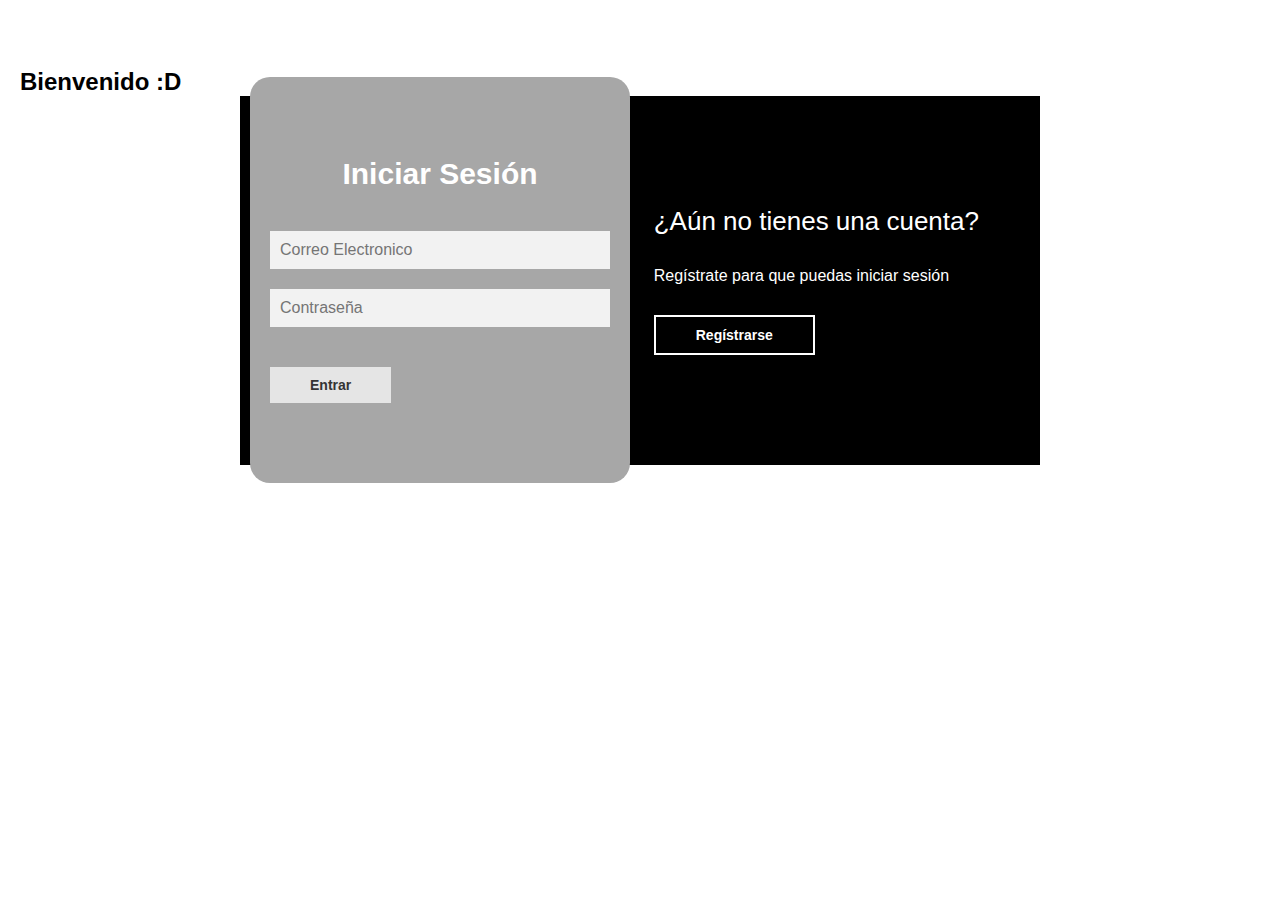
==== Login/index.html @ 9f7c052b "Carga de Archivos del Proyecto" ====
<!DOCTYPE html>
<html lang="en">
<head>
    <meta charset="UTF-8">
    <meta http-equiv="X-UA-Compatible" content="IE=edge">
    <meta name="viewport" content="width=device-width, initial-scale=1.0">
    <title>Login</title>
    <link href="css/bootstrap.min.css" rel="stylesheet">
    <link rel="stylesheet" href="estilos.css">
    <link rel="stylesheet" href="src/index.html">
    <style>

       /*  body{
            background: linear-gradient(to right, #ffffff, #969feb);
        } */
        
    </style>
</head>
<body>

    <main>

        <div class="text-center">
            <img src="Logo.jpeg" width="48" alt="">
        </div>
    
            <h2 class="fw-bold text-center py-2">Bienvenido :D</h2>
    

                <div class="contenedor__todo  py-5">
                    <div class="caja__trasera">
                        <div class="caja__trasera-login">
                            <h3>¿Ya tienes una cuenta?</h3>
                            <p>Inicia sesión para entrar en la página</p>
                            <button id="btn__iniciar-sesion">Iniciar Sesión</button>
                        </div>
                        <div class="caja__trasera-register">
                            <h3>¿Aún no tienes una cuenta?</h3>
                            <p>Regístrate para que puedas iniciar sesión</p>
                            <button id="btn__registrarse">Regístrarse</button>
                        </div>
                    </div>
        
                    <!--Formulario de Login y registro-->
                    <div class="contenedor__login-register">
                        <!--Login-->
                        <form action="" class="formulario__login">
                            <h2>Iniciar Sesión</h2>
                            <input type="email" id="usuario" placeholder="Correo Electronico">
                            <input type="password" id="contrasena" placeholder="Contraseña">
                            <button type="submit" id="btn_entrar" onclick="validar()" href="Agregarpelis/index.html">Entrar</button>

                            <a href="Agregarpelis/index.html"></a>
                        </form>
        
                        <!--Register-->
                        <form action="" class="formulario__register">
                            <h2>Regístrarse</h2>
                            <input type="text" placeholder="Nombre completo">
                            <input type="email" placeholder="Correo Electronico">
                            <input type="text" placeholder="Usuario">
                            <input type="password" placeholder="Contraseña">
                            <button>Regístrarse</button>
                        </form>
                    </div>
                </div>              

    </main>
    <script src="script.js"></script>
    <script src="js/bootstrap.bundle.min.js"></script>
    <script type="text/javascript">
        function validar()
			{
                var link = "src/index.html";
				var User = document.getElementById("usuario").value;
				var contra = document.getElementById("contrasena").value;
				if(User=="admin@adm.com" && contra=="12345")
				{
					alert("Usuario y contraseña Valido");
                    let link = document.createElement("link");
                    link.setAttribute("href", "src/index.html");
                    let linkTexto = document.createTextNode("index");
                    a.appendChild(linkTexto);
                    
                    document.body.appendChild(link);
				}else{
					alert("Usuario y contraseña no Valido");
				}
                window.onload = init;
			}
    </script>
</body>
</html>
---- Login/estilos.css ----
*{
    margin: 0;
    padding: 0;
    box-sizing: border-box;
    text-decoration: none;
    font-family: 'Roboto', sans-serif;
}

body{
    background-image: url(../images/bg4.jpg);
    background-size: cover;
    background-repeat: no-repeat;
    background-position: center;
    background-attachment: fixed;
}

main{
    width: 100%;
    padding: 20px;
    margin: auto;
    margin-top:30px;
} 

.contenedor__todo{
    width: 100%;
    max-width: 800px;
    margin: auto;
    position: relative;
}

.caja__trasera{
    width: 100%;
    padding: 10px 20px;
    display: flex;
    justify-content: center;
    -webkit-backdrop-filter: blur(10px);
    backdrop-filter: blur(10px);
    background-color: rgb(0, 0, 0);

}

.caja__trasera div{
    margin: 100px 40px;
    color: white;
    transition: all 500ms;
}


.caja__trasera div p,
.caja__trasera button{
    margin-top: 30px;
}

.caja__trasera div h3{
    font-weight: 400;
    font-size: 26px;
}

.caja__trasera div p{
    font-size: 16px;
    font-weight: 300;
}

.caja__trasera button{
    padding: 10px 40px;
    border: 2px solid #FFFF;
    font-size: 14px;
    background: transparent;
    font-weight: 600;
    cursor: pointer;
    color: white;
    outline: none;
    transition: all 300ms;
}

.caja__trasera button:hover{
    background: rgb(98, 91, 91);
    color: #FFFF;
}

/*Formularios*/

.contenedor__login-register{
    display: flex;
    align-items: center;
    width: 100%;
    max-width: 380px;
    position: relative;
    top: -185px;
    left: 10px;

    /*La transicion va despues del codigo JS*/
    transition: left 500ms cubic-bezier(0.175, 0.885, 0.320, 1.275);
}

.contenedor__login-register form{
    width: 100%;
    padding: 80px 20px;
    background: rgb(167, 167, 167);
    position: absolute;
    border-radius: 20px;
}

.contenedor__login-register form h2{
    font-size: 30px;
    text-align: center;
    margin-bottom: 20px;
    color: #ffffff;
}

.contenedor__login-register form input{
    width: 100%;
    margin-top: 20px;
    padding: 10px;
    border: none;
    background: #F2F2F2;
    font-size: 16px;
    outline: none;
}

.contenedor__login-register form button{
    padding: 10px 40px;
    margin-top: 40px;
    border: none;
    font-size: 14px;
    background: #e5e5e5;
    font-weight: 600;
    cursor: pointer;
    color: rgb(52, 52, 52);
    outline: none;
}




.formulario__login{
    opacity: 1;
    display: block;
}
.formulario__register{
    display: none;
}



@media screen and (max-width: 850px){

    main{
        margin-top: 50px;
    }

    .caja__trasera{
        max-width: 350px;
        height: 300px;
        flex-direction: column;
        margin: auto;
    }

    .caja__trasera div{
        margin: 0px;
        position: absolute;
    }


    /*Formularios*/

    .contenedor__login-register{
        top: -10px;
        left: -5px;
        margin: auto;
    }

    .contenedor__login-register form{
        position: relative;
    }
}
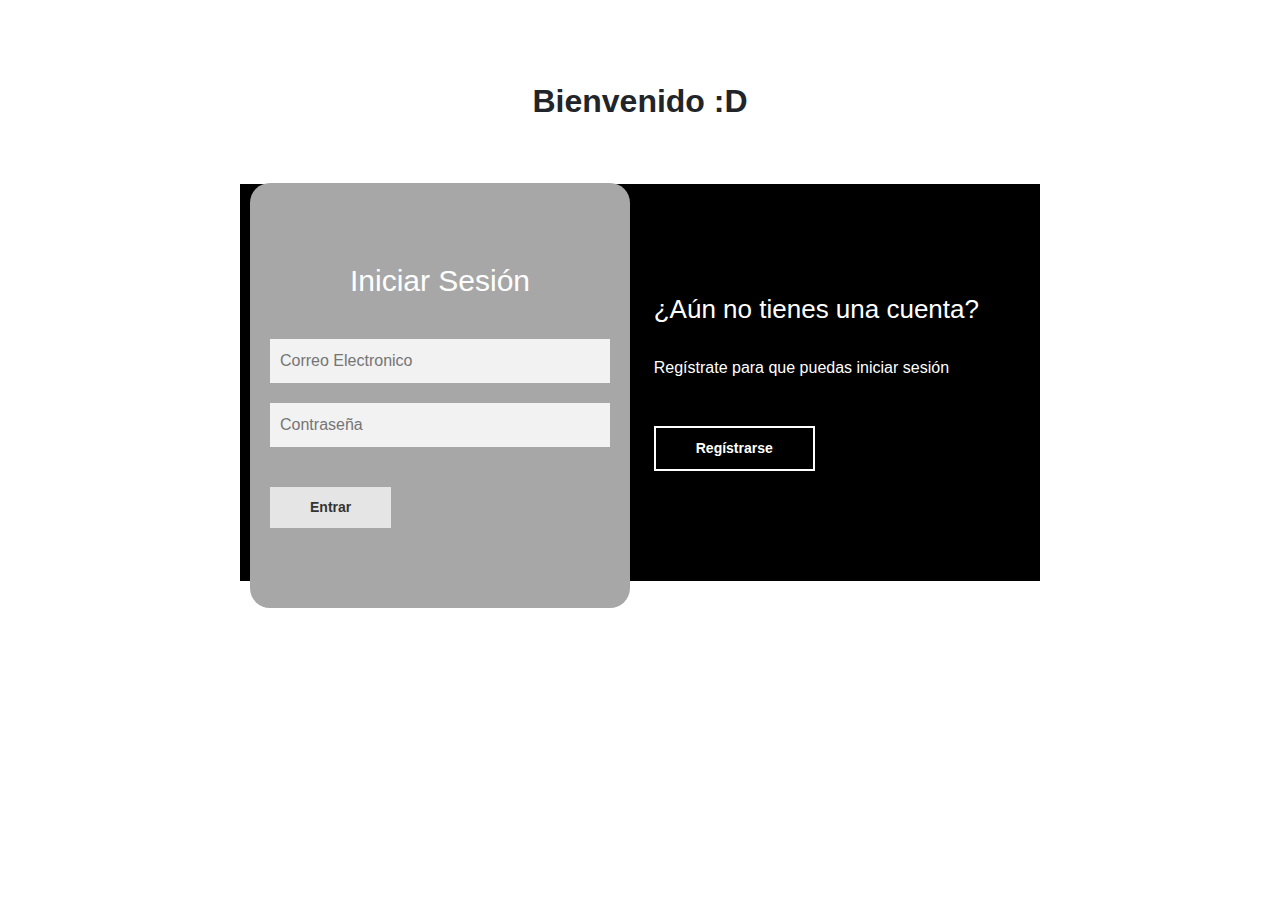
==== commit 858ca74c: "Add files via upload" ====
--- a/Login/index.html
+++ b/Login/index.html
@@ -7,7 +7,7 @@
     <title>Login</title>
     <link href="css/bootstrap.min.css" rel="stylesheet">
     <link rel="stylesheet" href="estilos.css">
-    <link rel="stylesheet" href="src/index.html">
+
     <style>
 
        /*  body{
@@ -48,7 +48,7 @@
                             <h2>Iniciar Sesión</h2>
                             <input type="email" id="usuario" placeholder="Correo Electronico">
                             <input type="password" id="contrasena" placeholder="Contraseña">
-                            <button type="submit" id="btn_entrar" onclick="validar()" href="Agregarpelis/index.html">Entrar</button>
+                            <button type="submit" id="btn_entrar" onclick="validar()" href="">Entrar</button>
 
                             <a href="Agregarpelis/index.html"></a>
                         </form>
@@ -71,22 +71,16 @@
     <script type="text/javascript">
         function validar()
 			{
-                var link = "src/index.html";
 				var User = document.getElementById("usuario").value;
 				var contra = document.getElementById("contrasena").value;
 				if(User=="admin@adm.com" && contra=="12345")
 				{
-					alert("Usuario y contraseña Valido");
-                    let link = document.createElement("link");
-                    link.setAttribute("href", "src/index.html");
-                    let linkTexto = document.createTextNode("index");
-                    a.appendChild(linkTexto);
                     
-                    document.body.appendChild(link);
+					alert("Usuario y contraseña Valido", window.location.assign(url="Agregarpelis/index.html"));
 				}else{
 					alert("Usuario y contraseña no Valido");
 				}
-                window.onload = init;
+                
 			}
     </script>
 </body>
